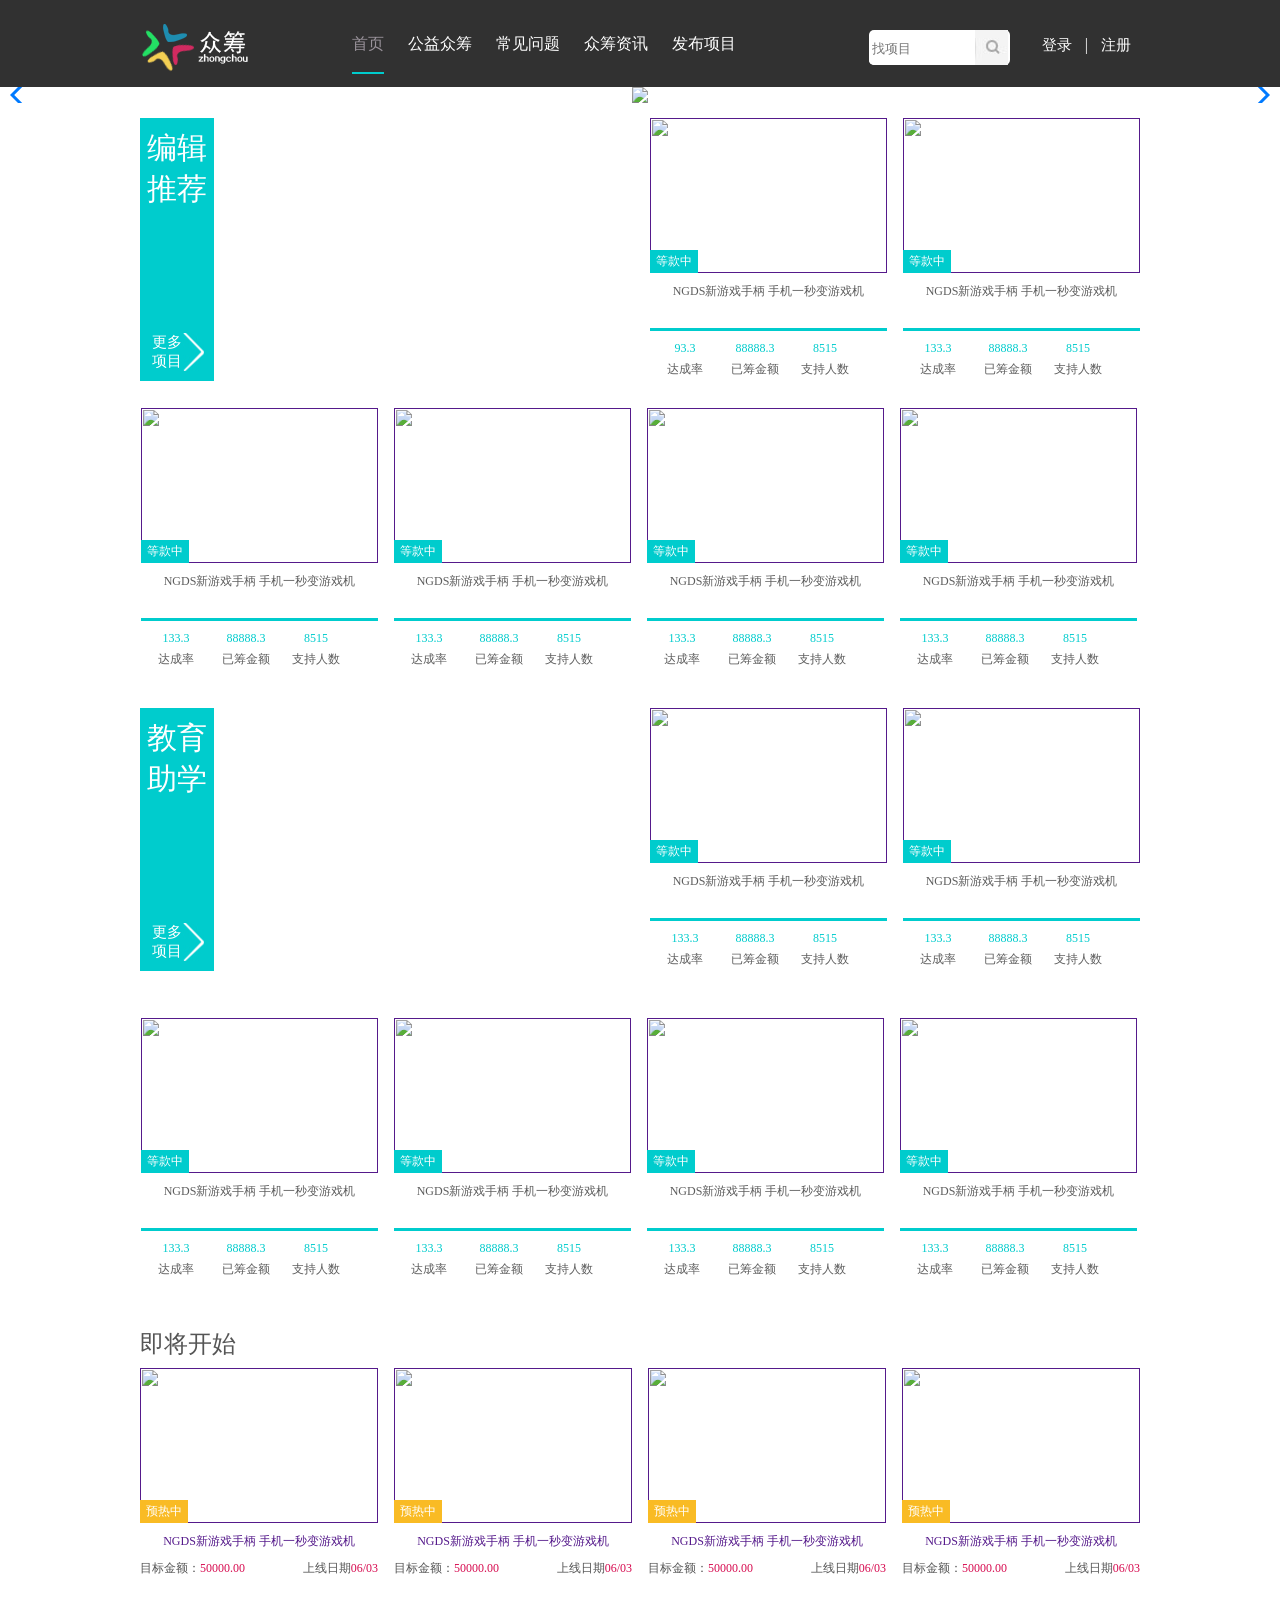
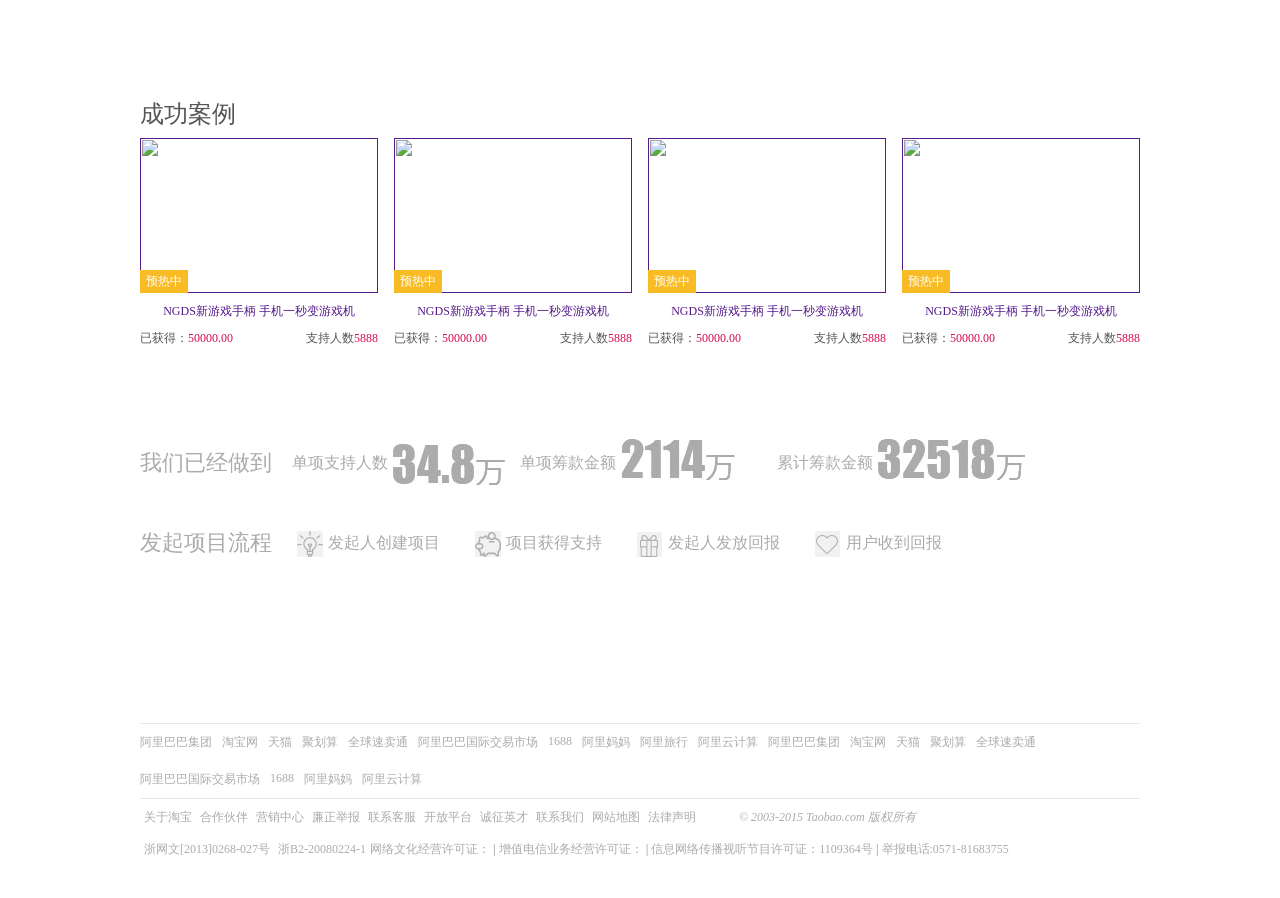
==== src/main/webapp/pages/index.html @ 77b579af "new crowd——funding" ====
<!DOCTYPE HTML PUBLIC "-//W3C//DTD HTML 4.01 Transitional//EN"
        "http://www.w3.org/TR/html4/loose.dtd">
<html>
<head>
    <meta charset="UTF-8">
    <meta name="Keywords" content="关键词,关键词">
    <meta name="description" content="">
    <title></title>

    <link rel="stylesheet" href="../css/base.css" type="text/css"/>
    <link rel="stylesheet" href="../css/headbott.css" type="text/css"/>
    <link rel="stylesheet" href="../css/index.css" type="text/css"/>
    <link rel="stylesheet" href="../css/swiper.min.css" />
</head>
<body>
<div id="header">
    <div class="heade-con">
    <div class="logo"><a href=""><img src="../images/LOGO.png"/></a></div>
        <div class="nav posa">
            <ul>
                <li><a class="vcolor" href="index.html">首页</a></li>
                <li><a href="gyzc-list.html">公益众筹</a></li>
                <li><a href="cop.html">常见问题</a></li>
                <li><a href="ly-list.html">众筹资讯</a></li>
                <li><a href="new_info.html" style="">发布项目</a></li>
            </ul>
        </div>
        <div class="search">
            <form action="">
                <input type="text" class="search-txt" value="" placeholder="找项目">
                <input type="submit" class="search-but" value="">
            </form>
        </div>
        <div class="index-login">
        	
            <a href="login.html">登录</a>
            <span style="color: white;">|</span>
            <a href="reg.html">注册</a>

        </div>
    </div>
</div>


<!--<div class="banner"></div>-->

<!-- Swiper -->
  <div class="swiper-container">
    <div class="swiper-wrapper">
      <div class="swiper-slide"><img src="images/1525661829.jpg"></div>
      <div class="swiper-slide"><img src="images/1525661991.png"> </div>
    </div>
    <!-- Add Pagination -->
    <div class="swiper-pagination"></div>
    <!-- Add Arrows -->
    <div class="swiper-button-next"></div>
    <div class="swiper-button-prev"></div>
  </div>



<div class="content">

    <!--<div class="index-mrjxtit">每日精选</div>-->
    <div class="index-mrjx">
        <div class="index-mrjx_left">
            编辑推荐
            <p><a href="">更多<br>
                项目</a></p>
        </div>
        <div class="index-mrjx_min"><a href=""><img src="images/pruduct1_32.jpg" alt=""/></a></div>
        <div class="index-mrjx_right">
            <div class="index-pruduct">
                <ul>
                    <li>
                        <div class="index-plidiv1"><a href=""><img src="images/pruduct2_34.jpg" width="237px" height="155px" alt=""/></a><div class="index-p_dkz">等款中</div>
                        </div>  <p>
                        <a href="">NGDS新游戏手柄 手机一秒变游戏机</a></p>
                        <div class="index-pli-bot">
                            <dl>
                                <dt>93.3</dt>
                                <dd>达成率</dd>
                            </dl><dl>
                            <dt>88888.3</dt>
                            <dd>已筹金额</dd>
                        </dl><dl>
                            <dt>8515</dt>
                            <dd>支持人数</dd>
                        </dl>
                        </div>
                    </li><li>
                        <div class="index-plidiv1"><a href=""><img src="images/pruduct2_34.jpg" width="237px" height="155px" alt=""/></a><div class="index-p_dkz">等款中</div>
                        </div>  <p>
                        <a href="">NGDS新游戏手柄 手机一秒变游戏机</a></p>
                        <div class="index-pli-bot">
                            <dl>
                                <dt>133.3</dt>
                                <dd>达成率</dd>
                            </dl><dl>
                            <dt>88888.3</dt>
                            <dd>已筹金额</dd>
                        </dl><dl>
                            <dt>8515</dt>
                            <dd>支持人数</dd>
                        </dl>
                        </div>
                    </li>
                </ul>
            </div>
        </div>

        <div class="index-mrjx_botto">
            <div class="index-pruduct">
                <ul>
                    <li>
                        <div class="index-plidiv1"><a href=""><img src="images/pruduct2_34.jpg" width="237px" height="155px" alt=""/></a><div class="index-p_dkz">等款中</div>
                        </div>  <p>
                        <a href="">NGDS新游戏手柄 手机一秒变游戏机</a></p>
                        <div class="index-pli-bot">
                            <dl>
                                <dt>133.3</dt>
                                <dd>达成率</dd>
                            </dl><dl>
                            <dt>88888.3</dt>
                            <dd>已筹金额</dd>
                        </dl><dl>
                            <dt>8515</dt>
                            <dd>支持人数</dd>
                        </dl>
                        </div>
                    </li>
                    <li>
                        <div class="index-plidiv1"><a href=""><img src="images/pruduct2_34.jpg" width="237px" height="155px" alt=""/></a><div class="index-p_dkz">等款中</div>
                        </div>  <p>
                        <a href="">NGDS新游戏手柄 手机一秒变游戏机</a></p>
                        <div class="index-pli-bot">
                            <dl>
                                <dt>133.3</dt>
                                <dd>达成率</dd>
                            </dl><dl>
                            <dt>88888.3</dt>
                            <dd>已筹金额</dd>
                        </dl><dl>
                            <dt>8515</dt>
                            <dd>支持人数</dd>
                        </dl>
                        </div>
                    </li><li>
                        <div class="index-plidiv1"><a href=""><img src="images/pruduct2_34.jpg" width="237px" height="155px" alt=""/></a><div class="index-p_dkz">等款中</div>
                        </div>  <p>
                        <a href="">NGDS新游戏手柄 手机一秒变游戏机</a></p>
                        <div class="index-pli-bot">
                            <dl>
                                <dt>133.3</dt>
                                <dd>达成率</dd>
                            </dl><dl>
                            <dt>88888.3</dt>
                            <dd>已筹金额</dd>
                        </dl><dl>
                            <dt>8515</dt>
                            <dd>支持人数</dd>
                        </dl>
                        </div>
                    </li><li>
                        <div class="index-plidiv1"><a href=""><img src="images/pruduct2_34.jpg" width="237px" height="155px" alt=""/></a><div class="index-p_dkz">等款中</div>
                        </div>  <p>
                        <a href="">NGDS新游戏手柄 手机一秒变游戏机</a></p>
                        <div class="index-pli-bot">
                            <dl>
                                <dt>133.3</dt>
                                <dd>达成率</dd>
                            </dl><dl>
                            <dt>88888.3</dt>
                            <dd>已筹金额</dd>
                        </dl><dl>
                            <dt>8515</dt>
                            <dd>支持人数</dd>
                        </dl>
                        </div>
                    </li>
                </ul>
            </div>
        </div>
    </div>
    <div class="ggt2"><a href=""><img src="images/ggt2_39.jpg" alt=""/></a></div>
<div class="index-mrjx index-mrjx2">
    <style type="text/css">
        .index-jjkstit{}
    </style>
    <div class="index-mrjx_left">
        教育助学
        <p><a href="">更多<br>
            项目</a></p>
    </div>
    <div class="index-mrjx_min"><a href=""><img src="images/pruduct1_32.jpg" alt=""/></a></div>
    <div class="index-mrjx_right">
        <div class="index-pruduct">
            <ul>
                <li>
                    <div class="index-plidiv1"><a href=""><img src="images/pruduct2_34.jpg" width="237px" height="155px" alt=""/></a><div class="index-p_dkz">等款中</div>
                    </div>  <p>
                    <a href="">NGDS新游戏手柄 手机一秒变游戏机</a></p>
                    <div class="index-pli-bot">
                        <dl>
                            <dt>133.3</dt>
                            <dd>达成率</dd>
                        </dl><dl>
                        <dt>88888.3</dt>
                        <dd>已筹金额</dd>
                    </dl><dl>
                        <dt>8515</dt>
                        <dd>支持人数</dd>
                    </dl>
                    </div>
                </li>
                <li>
                <div class="index-plidiv1"><a href=""><img src="images/pruduct2_34.jpg" width="237px" height="155px" alt=""/></a><div class="index-p_dkz">等款中</div>
                </div>  <p>
                <a href="">NGDS新游戏手柄 手机一秒变游戏机</a></p>
                <div class="index-pli-bot">
                    <dl>
                        <dt>133.3</dt>
                        <dd>达成率</dd>
                    </dl><dl>
                    <dt>88888.3</dt>
                    <dd>已筹金额</dd>
                </dl><dl>
                    <dt>8515</dt>
                    <dd>支持人数</dd>
                </dl>
                </div>
            </li>
            </ul>
        </div>
    </div>

    <div class="index-mrjx_botto">
        <div class="index-pruduct">
            <ul>
                <li>
                    <div class="index-plidiv1"><a href=""><img src="images/pruduct2_34.jpg" width="237px" height="155px" alt=""/></a><div class="index-p_dkz">等款中</div>
                    </div>  <p>
                    <a href="">NGDS新游戏手柄 手机一秒变游戏机</a></p>
                    <div class="index-pli-bot">
                        <dl>
                            <dt>133.3</dt>
                            <dd>达成率</dd>
                        </dl><dl>
                        <dt>88888.3</dt>
                        <dd>已筹金额</dd>
                    </dl><dl>
                        <dt>8515</dt>
                        <dd>支持人数</dd>
                    </dl>
                    </div>
                </li> <li>
                    <div class="index-plidiv1"><a href=""><img src="images/pruduct2_34.jpg" width="237px" height="155px" alt=""/></a><div class="index-p_dkz">等款中</div>
                    </div>  <p>
                    <a href="">NGDS新游戏手柄 手机一秒变游戏机</a></p>
                    <div class="index-pli-bot">
                        <dl>
                            <dt>133.3</dt>
                            <dd>达成率</dd>
                        </dl><dl>
                        <dt>88888.3</dt>
                        <dd>已筹金额</dd>
                    </dl><dl>
                        <dt>8515</dt>
                        <dd>支持人数</dd>
                    </dl>
                    </div>
                </li> <li>
                    <div class="index-plidiv1"><a href=""><img src="images/pruduct2_34.jpg" width="237px" height="155px" alt=""/></a><div class="index-p_dkz">等款中</div>
                    </div>  <p>
                    <a href="">NGDS新游戏手柄 手机一秒变游戏机</a></p>
                    <div class="index-pli-bot">
                        <dl>
                            <dt>133.3</dt>
                            <dd>达成率</dd>
                        </dl><dl>
                        <dt>88888.3</dt>
                        <dd>已筹金额</dd>
                    </dl><dl>
                        <dt>8515</dt>
                        <dd>支持人数</dd>
                    </dl>
                    </div>
                </li> <li>
                    <div class="index-plidiv1"><a href=""><img src="images/pruduct2_34.jpg" width="237px" height="155px" alt=""/></a><div class="index-p_dkz">等款中</div>
                    </div>  <p>
                    <a href="">NGDS新游戏手柄 手机一秒变游戏机</a></p>
                    <div class="index-pli-bot">
                        <dl>
                            <dt>133.3</dt>
                            <dd>达成率</dd>
                        </dl><dl>
                        <dt>88888.3</dt>
                        <dd>已筹金额</dd>
                    </dl><dl>
                        <dt>8515</dt>
                        <dd>支持人数</dd>
                    </dl>
                    </div>
                </li> 

            </ul>
        </div>
    </div>
</div>


<div class="index-jjks">

    <div class="index-jjkstit">即将开始</div>
    <div class="index-jjkscon">
        <ul>
            <li>
             <div class="index-jjkscon1"><a href=""><img src="images/producc_47.jpg" width="238" height="155" alt=""/></a><div class="index-j_dkz">预热中</div></div>
                <div><a href="">NGDS新游戏手柄 手机一秒变游戏机</a></div>
                <div><i>目标金额：<span>50000.00</span></i><b>上线日期<span>06/03</span></b></div>
            </li><li>
             <div class="index-jjkscon1"><a href=""><img src="images/producc_47.jpg" width="238" height="155" alt=""/></a><div class="index-j_dkz">预热中</div></div>
                <div><a href="">NGDS新游戏手柄 手机一秒变游戏机</a></div>
            <div><i>目标金额：<span>50000.00</span></i><b>上线日期<span>06/03</span></b></div>
            </li><li>
             <div class="index-jjkscon1"><a href=""><img src="images/producc_47.jpg" width="238" height="155" alt=""/></a><div class="index-j_dkz">预热中</div></div>
                <div><a href="">NGDS新游戏手柄 手机一秒变游戏机</a></div>
            <div><i>目标金额：<span>50000.00</span></i><b>上线日期<span>06/03</span></b></div>
            </li><li>
             <div class="index-jjkscon1"><a href=""><img src="images/producc_47.jpg" width="238" height="155" alt=""/></a><div class="index-j_dkz">预热中</div></div>
                <div><a href="">NGDS新游戏手柄 手机一秒变游戏机</a></div>
            <div><i>目标金额：<span>50000.00</span></i><b>上线日期<span>06/03</span></b></div>
            </li>
        </ul>
    </div>
</div>
<div class="ggt2 ggt3"><a href=""><img src="images/ggt2_39.jpg" alt=""/></a></div>
<div class="index-jjks">

    <div class="index-jjkstit">成功案例</div>
    <div class="index-jjkscon">
        <ul>
            <li>
             <div class="index-jjkscon1"><a href=""><img src="images/producc_47.jpg" width="238" height="155" alt=""/></a><div class="index-j_dkz">预热中</div></div>
                <div><a href="">NGDS新游戏手柄 手机一秒变游戏机</a></div>
                <div><i>已获得：<span>50000.00</span></i><b>支持人数<span>5888</span></b></div>
            </li><li>
             <div class="index-jjkscon1"><a href=""><img src="images/producc_47.jpg" width="238" height="155" alt=""/></a><div class="index-j_dkz">预热中</div></div>
                <div><a href="">NGDS新游戏手柄 手机一秒变游戏机</a></div>
            <div><i>已获得：<span>50000.00</span></i><b>支持人数<span>5888</span></b></div>
            </li><li>
             <div class="index-jjkscon1"><a href=""><img src="images/producc_47.jpg" width="238" height="155" alt=""/></a><div class="index-j_dkz">预热中</div></div>
                <div><a href="">NGDS新游戏手柄 手机一秒变游戏机</a></div>
            <div><i>已获得：<span>50000.00</span></i><b>支持人数<span>5888</span></b></div>
            </li><li>
             <div class="index-jjkscon1"><a href=""><img src="images/producc_47.jpg" width="238" height="155" alt=""/></a><div class="index-j_dkz">预热中</div></div>
                <div><a href="">NGDS新游戏手柄 手机一秒变游戏机</a></div>
            <div><i>已获得：<span>50000.00</span></i><b>支持人数<span>5888</span></b></div>
            </li>
        </ul>
    </div>
</div>
<div class="ggt2 ggt3"><a href=""><img src="images/ggt2_39.jpg" alt=""/></a></div>
<!--
<div class="index-dxmgg">
    <div class="index-jjkstit index-jjkstit2">大项目公布区<span>新闻资讯</span></span></div>
    <div class="index-dxmggcon">

        <div class="index-dxmggcon1">
<ul>
    <li class="cur"><b>1</b> <span>六小子馆<i>289</i>人支持</span><a></a></li>
    <li><b>2</b> <span>六小子馆<i>289</i>人支持</span><a></a></li>
    <li><b>3</b> <span>六小子馆<i>289</i>人支持</span><a></a></li>
    <li><b>4</b> <span>六小子馆<i>289</i>人支持</span><s></s></li>
    <li><b>5</b> <span>六小子馆<i>289</i>人支持</span><s></s></li>
</ul>
            <div class="index_tab">
                <dl class="index_tab1">
                    <div class="index_tab1_1">宝贝王YOYO乐园</div>
                    <div class="index_tab1_2">目前众筹累计资金</div>
                    <div class="index_tab1_3">￥3011200.00</div>
                    <div class="index_tab1_4">
                        <div class="loading-bar">
                            <div class="amount blue" style="width:49%">
                                <div class="loaded">
                                    49%

                                </div>
                                <span>49%</span>
                                <div class="lines"></div>
                            </div>
                        </div>
                    </div>
                    <div class="index_tab1_5">
                        <a><i><img src="images/index-tbpu_07.jpg"></i>支持人数<span>63</span></a>
                        <a><i><img src="images/index-tbpu_10.jpg"></i>剩余时间<span>28天</span></a>
                    </div>
                    <div class="index_tab1_6">第三代游乐综合体，让孩子从此不凡</div>
                </dl>
                <dl><div class="index_tab1_1">宝贝王YOYO乐园2</div>
                    <div class="index_tab1_2">目前众筹累计资金</div>
                    <div class="index_tab1_3">￥30112000</div>
                    <div class="index_tab1_4">
                        <div class="loading-bar">
                            <div class="amount blue" style="width:49%">
                                <div class="loaded">
                                    49%

                                </div>
                                <span>49%</span>
                                <div class="lines"></div>
                            </div>
                        </div>
                    </div>
                    <div class="index_tab1_5">
                        <a><i><img src="images/index-tbpu_07.jpg"></i>支持人数<span>63</span></a>
                        <a><i><img src="images/index-tbpu_10.jpg"></i>剩余时间<span>28天</span></a>
                    </div>
                    <div class="index_tab1_6">第三代游乐综合体，让孩子从此不凡</div></dl>
                <dl><div class="index_tab1_1">宝贝王YOYO乐园3</div>
                    <div class="index_tab1_2">目前众筹累计资金</div>
                    <div class="index_tab1_3">￥30112000</div>
                    <div class="index_tab1_4">
                        <div class="loading-bar">
                            <div class="amount blue" style="width:49%">
                                <div class="loaded">
                                    49%

                                </div>
                                <span>49%</span>
                                <div class="lines"></div>
                            </div>
                        </div>
                    </div>
                    <div class="index_tab1_5">
                        <a><i><img src="images/index-tbpu_07.jpg"></i>支持人数<span>63</span></a>
                        <a><i><img src="images/index-tbpu_10.jpg"></i>剩余时间<span>28天</span></a>
                    </div>
                    <div class="index_tab1_6">第三代游乐综合体，让孩子从此不凡</div></dl>
                <dl><div class="index_tab1_1">宝贝王YOYO乐园5</div>
                    <div class="index_tab1_2">目前众筹累计资金</div>
                    <div class="index_tab1_3">￥3200.00</div>
                <div class="index_tab1_4">
                    <div class="loading-bar">
                        <div class="amount blue" style="width:49%">
                            <div class="loaded">
                                49%

                            </div>
                            <span>49%</span>
                            <div class="lines"></div>
                        </div>
                    </div>
                </div>
                    <div class="index_tab1_5">
                        <a><i><img src="images/index-tbpu_07.jpg"></i>支持人数<span>63</span></a>
                        <a><i><img src="images/index-tbpu_10.jpg"></i>剩余时间<span>28天</span></a>
                    </div>
                    <div class="index_tab1_6">第三代游乐综合体，让孩子从此不凡</div></dl>
                <dl><div class="index_tab1_1">宝贝王YOYO乐园5</div>
                    <div class="index_tab1_2">目前众筹累计资金</div>
                    <div class="index_tab1_3">￥3200.00</div>
                <div class="index_tab1_4">
                    <div class="loading-bar">
                        <div class="amount blue" style="width:49%">
                            <div class="loaded">
                                49%

                            </div>
                            <span>49%</span>
                            <div class="lines"></div>
                        </div>
                    </div>
                </div>
                    <div class="index_tab1_5">
                        <a><i><img src="images/index-tbpu_07.jpg"></i>支持人数<span>63</span></a>
                        <a><i><img src="images/index-tbpu_10.jpg"></i>剩余时间<span>28天</span></a>
                    </div>
                    <div class="index_tab1_6">第三代游乐综合体，让孩子从此不凡</div></dl>
            </div>
        </div>

        <div class="index-xxzx">
                <ul>
                    <li><span></span> <a href="">产业发展优势</a></li>
                    <li><span></span> <a href="">直接融资和间接融资</a></li>
                    <li><span></span> <a href="">产业发展优直接融资和势</a></li>
                    <li><span></span> <a href="">产业发展优直接融资和势</a></li>
                    <li><span></span> <a href="">产业发展优势</a></li>
                    <li><span></span> <a href="">产业发展优直接融资和势</a></li>
                    <li><span></span> <a href="">产业发展优势</a></li>
                    <li><span></span> <a href="">产业发展优直接融资和势</a></li>
                </ul>
        </div>
    </div>
    

</div>
<div class="ggt2 ggt4"><a href=""><img src="images/ggt2_39.jpg" alt=""/></a></div>-->
</div>
<div id="bottom">
    <div class="bot-con1">
        <ul>
            <li class="bot-con1-li1">我们已经做到 </li>
            <li>单项支持人数<span class="inde-span1"></span></li>
            <li>单项筹款金额<span class="inde-span2"></span></li>
            <li>累计筹款金额<span class="inde-span3"></span></li>
        </ul>
    </div>
    <div class="bot-con1 bot-con2">
        <ul>
            <li class="bot-con1-li1">发起项目流程 </li>
            <li><span class="inde-span4"></span>发起人创建项目</li>
            <li><span class="inde-span5"></span>项目获得支持</li>
            <li><span class="inde-span6"></span>发起人发放回报</li>
            <li><span class="inde-span7"></span>用户收到回报</li>
        </ul>
    </div>
    <div class="bottom-ggt"><a href=""><img src="images/bottbom_68.jpg" alt=""/></a></div>
    <div class="zc-yqlink">
        <ul>
            <li><a href="">阿里巴巴集团</a></li>
            <li><a href="">淘宝网</a></li>
            <li><a href="">天猫</a></li>
            <li><a href="">聚划算</a></li>
            <li><a href="">全球速卖通</a></li>
            <li><a href="">阿里巴巴国际交易市场</a></li>
            <li><a href="">1688</a></li>
            <li><a href="">阿里妈妈</a></li>
            <li><a href="">阿里旅行</a></li>
            <li><a href="">阿里云计算</a></li>
            <li><a href="">阿里巴巴集团</a></li>
            <li><a href="">淘宝网</a></li>
            <li><a href="">天猫</a></li>
            <li><a href="">聚划算</a></li>
            <li><a href="">全球速卖通</a></li>
            <li><a href="">阿里巴巴国际交易市场</a></li>
            <li><a href="">1688</a></li>
            <li><a href="">阿里妈妈</a></li>
            <li><a href="">阿里云计算</a></li>
        </ul>
    </div>
    <div class="footer-bd">

            <a href=" ">关于淘宝</a>
            <a href=" ">合作伙伴</a>
            <a href=" ">营销中心</a>
            <a href=" ">廉正举报</a>
            <a href=" ">联系客服</a>
            <a href=" ">开放平台</a>
            <a href=" ">诚征英才</a>
            <a href=" ">联系我们</a>
            <a href=" ">网站地图</a>
            <a href=" ">法律声明</a>　　　
            <em>© 2003-2015 Taobao.com 版权所有</em><br>

       <br>
            <span>网络文化经营许可证：<a href=" ">浙网文[2013]0268-027号</a></span>
            <b>|</b>
            <span data-spm-protocol="i">增值电信业务经营许可证：<a href="">浙B2-20080224-1</a></span>
            <b>|</b>
            <span>信息网络传播视听节目许可证：1109364号</span>
            <b>|</b>
            <span>举报电话:0571-81683755</span>
    </div>
</div>


    <script type="text/javascript" src="js/jquery.js"></script>
    <script type="text/javascript" src="js/swiper.min.js" ></script>
     <script>
	    var swiper = new Swiper('.swiper-container', {
	      slidesPerView: 1,
	      spaceBetween: 30,
	      centeredSlides: true,
	      loop: true,
	      autoplay: {
	        delay: 2500,
	        disableOnInteraction: false,
	      },
	      pagination: {
	        el: '.swiper-pagination',
	        clickable: true,
	      },
	      navigation: {
	        nextEl: '.swiper-button-next',
	        prevEl: '.swiper-button-prev',
	      },
	    });
  </script>

</body>
</html>
---- src/main/webapp/css/base.css ----
@charset "utf-8";
/* CSS Document */

/* base */
*{margin:0;padding:0}
div,p,h1,h2,h3,h4,h5,h6,ul,li,ol,dl,dt,dd,img,form{margin:0;padding:0;border:0;}
body{font-family: "微软雅黑";}
ul,ol,li{list-style:none;}
table,td,tr,th,input,select{font-size:13px;}
input{font-family:Arial;} /*text and password width*/
table,td{ border-collapse:collapse;}
.clear{ zoom:1;}
.clear:after{ display:block;clear:both;height:0;content:''}
a{text-decoration:none;font-family: "微软雅黑"; border:none;}
a:link{text-decoration:none;border:none;}
a:hover{ text-decoration:none;border:none;}
a:active{}
a{}
a:hover, a:visited{}
.fll{float:left}
.flr{float:right}
.posa{position: absolute}
---- src/main/webapp/css/headbott.css ----
/*头部样式开始*/
#header{height: 87px;width: 100%;background:#313131;}
.heade-con{width:1000px;margin: 0 auto;height:100%;position:relative;}
.logo{position: absolute;left: 2px;top:24px;}
.nav{position: absolute;left:200px;}
.nav li{float:left;line-height:87px}
.nav li a{font-size: 16px;color:#fff;padding:20px 0; margin:0 12px; }
.nav li a:hover{color:#9a939b;border-bottom:2px #00cccd solid}
.nav li .vcolor{color:#9a939b;border-bottom:2px #00cccd solid }
.search{position: absolute;right:130px; height:35px;background:#ffffff; width: 141px;border-radius:5px;top:30px;}

.search .search-txt{
    width: 105px;border-radius:5px;
    height:33px;
    border:none;outline:none;
    color: #a9a9a9;vertical-align: middle;
text-indent: 3px;line-height: 33px;
    position: absolute;
    left: 0px;
    bottom: 0px;}
.search .search-but{ position: absolute;
    right: 2px;border:none;outline:none;
    bottom: 0px;
    width: 33px; cursor: pointer;
    height:35px;
    background:url("../images/search_06.jpg") no-repeat;
}
.index-login{position: absolute;right:0px;top:36px;}
.index-login a{font-size:15px; color:#ffffff;padding:3px 9px;border-radius: 5px;}
.index-login a:hover{background:#55ACEF}
.index-login .index-login1{background:#55ACEF}
/*头部样式结束*/
/*底部样式开始*/
#bottom{width:1000px;margin:0 auto;position:relative;height:460px;font-size:12px;}
.bot-con1{color:#ABABAB;margin-top:20px;height:50px;}
.bot-con1 li{float:left;margin-right:10px;vertical-align:middle;height:50px;line-height:50px;font-size:16px;}
.bot-con1 li span{margin:0 5px;height:50px;display: inline-block;vertical-align:middle;}
.bot-con1 li .inde-span1{background:url("../images/bottbom_33.jpg") no-repeat;width:112px;}

.bot-con1 li .inde-span2{background:url("../images/bottbom_36.jpg") no-repeat;width:141px;}
.bot-con1 .bot-con1-li1{font-size:22px;margin-right:20px;}

.bot-con1 li .inde-span3{background:url("../images/bottbom_38.jpg") no-repeat;width:147px;}

.bot-con1 li .inde-span4{background:url("../images/bottbom_49.jpg") no-repeat 0px;width:26px;}
.bot-con1 li .inde-span5{background:url("../images/bottbom_52.jpg") no-repeat 0px;width:26px;}
.bot-con1 li .inde-span6{background:url("../images/bottbom_54.jpg") no-repeat 0px;width:26px;}
.bot-con1 li .inde-span7{background:url("../images/bottomm1_56.jpg") no-repeat 0px;width:26px;}
.bot-con2{margin-top:30px;}
.bot-con2 li{float:left;margin-right:30px;}
.bottom-ggt{height:135px;}
.zc-yqlink{margin-top:20px;}
.zc-yqlink li{float:left}
.zc-yqlink ul{border-bottom:1px solid #E8E8E8;border-top:1px solid #E8E8E8;overflow:auto;
    zoom: 1;}
.zc-yqlink li a{color:#ABABAB;padding:10px 10px 10px 0px;display: block}
.footer-bd a {font-size:12px;
    float: left;
    margin: 0 4px;
    white-space: nowrap;
    color:#ABABAB;;
}
.footer-bd{margin-top:10px;color:#ABABAB;}
/*底部样式结束*/
---- src/main/webapp/css/index.css ----
/*banner开始*/
.banner{background:url("../images/1525661991.png") no-repeat center;width:100%;height:360px;}

 .swiper-container {
      width: 100%;
      height: 100%;
    }
.swiper-slide {
  text-align: center;
  font-size: 18px;
  background: #fff;

  /* Center slide text vertically */
  display: -webkit-box;
  display: -ms-flexbox;
  display: -webkit-flex;
  display: flex;
  -webkit-box-pack: center;
  -ms-flex-pack: center;
  -webkit-justify-content: center;
  justify-content: center;
  -webkit-box-align: center;
  -ms-flex-align: center;
  -webkit-align-items: center;
  align-items: center;
}


/*banner结束*/
/*内容开始*/
.content{width:1000px;margin:0 auto;color:#555555;height:100%;}
/*图标开始*/
.index-tbb{font-size:18px;margin-top:20px;overflow:auto;zoom:1;}
.index-tbb a{color:#555555;width:111px;display:block;float:left;margin-right:18%}
.index-tbb .index-tbbclear{margin-right:0}
.index-tbb .index-tbbtxt{text-align:center}
/*图标结束*/
/*每日精选开始*/
.index-mrjxtit{font-size:24px;font-family:"宋体";margin-top: 50px;height:20px;}
.index-mrjx{overflow: hidden;height:550px;width:100%;margin-top:15px;position: relative}
.index-mrjx_left{width:74px;height:243px;background:#00CCCD;font-size:30px;font-family:"宋体";color:#ffffff;text-align: center;padding:10px 0;position:absolute;}
.index-mrjx_left p{position: absolute;width:74px;height:38px;bottom:10px;right:10px;background:url("../images/index、_38.jpg") no-repeat right;}
.index-mrjx_left p a{width:50px;font-size:15px;font-family:"宋体";color:#fff;}

.index-mrjx_min{position: absolute;left:90px;top: 0;}
.index-mrjx_right{position: absolute;right:0;}
.index-pruduct{}
.index-pruduct li{float:left;margin-left:16px;}
.index-pruduct li .index-plidiv1{position:relative}
.index-pruduct li .index-plidiv1 .index-p_dkz{position:absolute;z-index:5;bottom:0;left: 0;font-size:12px;padding:3px 6px;background:#00CCCD; color:#fff}
.index-pruduct li p{font-size:12px;text-align:center;margin: 10px;}
.index-pruduct li p a{color:#5D5D5D}
.index-pruduct li .index-pli-bot{border-top:3px solid #00CCCD;margin-top: 28px;}
.index-pruduct .index-pli-bot dl{font-size:12px;width:70px;float:left;text-align: center;margin-top:10px;}
.index-pruduct .index-pli-bot dl dt{color:#00CCCD }
.index-pruduct .index-pli-bot dl dd{color:#5D5D5D;margin-top:5px; }
.index-mrjx_botto{position: absolute;bottom: 0;width: 1050px;right:-35px;}
/*每日精选结束*/
.ggt2{margin:20px 0}

/*每日精选2开始*/
.index-mrjx2{height:570px;}
/*每日精选2结束*/
/*内容结束*/

.index-jjks{height:300px;}
.index-jjkstit{font-size:24px;font-family:"宋体";margin-top: 50px;height:30px;}
.index-jjkscon{font-size:12px;width:1000px}
.index-jjkscon ul{width:1050px;}
.index-jjkscon li{width:238px;text-align:center;float:left;margin-right:16px;}
.index-jjkscon li span{color: #d70d51;}
.index-jjkscon li div{margin-top:10px;}
.index-jjkscon1{position: relative}
.index-jjkscon1 .index-j_dkz{position: absolute;z-index:5;bottom:0;left: 0;font-size:12px;padding:3px 6px;background:#F9BB24; color:#fff}
.index-jjkscon li i{font-style: normal;float:left;}
.index-jjkscon li b{font-style: normal;float:right;font-weight:100}

  .index-jjkstit2{position: relative;}
.index-jjkstit2 span{position: absolute;right:100px;}
.index-dxmggcon{position: relative;height: 260px;}
.index-dxmggcon1{position:absolute;font-family: "微软雅黑";margin-top:10px}
.index-dxmggcon1 li{height:50px;width: 348px;background:#CCCCCC;margin-top:1px;vertical-align:middle;position: relative;line-height:50px;cursor: pointer}
.index-dxmggcon1 li b{font-size:40px;position: absolute;left:10px; top:0px;font-weight:100;color: #A0A0A0}
.index-dxmggcon1 li span{position: absolute;left:50px;color:#000}
.index-dxmggcon1 li i{font-style: normal}
.index-dxmggcon1 .index_tab{position:absolute;right:-360px;top:1px;width:360px;height:253px;border:1px solid #DDDDDD;border-left:none}

 .index-dxmggcon1 li s{position: absolute;right:0;top:0;background:url("../images/index-yfh_17.png") no-repeat;width:53px;height: 50px;}

.index-dxmggcon1 ul .cur{background:#FE890D;color:#fff;}
.index-dxmggcon1 ul .cur a{ position: absolute;right:-6px;top:20px;
    width: 0;
    height: 0;
    border-top:6px solid transparent;
    border-left: 6px solid #FE890D;
    border-bottom:6px solid transparent;}

.index-dxmggcon1 .cur b{color:#fff}
.index-dxmggcon1 .cur span{color:#fff}

.index-dxmggcon1 .index_tab dl{display:none;padding:20px 30px;}
.index-dxmggcon1  .index_tab .index_tab1 {display:block}
.index-dxmggcon1 .index_tab .index_tab1_1{font-weight:800}
.index-dxmggcon1 .index_tab .index_tab1_2{font-size:12px;margin:10px 0;}
.index-dxmggcon1 .index_tab .index_tab1_3{font-size:30px;font-family:"微软雅黑";color: #FF7534;}
.index-dxmggcon1 .index_tab .index_tab1_4{margin:10px 0;}
.index-dxmggcon1 .index_tab .index_tab1_5{font-size:12px;color:#666}
.index-dxmggcon1 .index_tab .index_tab1_5 a{font-size:12px;color:#666;vertical-align: middle}
.index-dxmggcon1 .index_tab .index_tab1_5 i{margin:0 5px}
.index-dxmggcon1 .index_tab .index_tab1_5 span{color: #00CCCE;margin:0 5px;}
.index-dxmggcon1 .index_tab .index_tab1_6{margin:10px;}

.loading-container {
    width:250px;
    height:15px;
    padding:50px;

}

.loading-container .loading-bar {
    margin-bottom:40px;
}
.loading-bar {
    background:#E5E5E5;
    width:250px;
    height:15px;

}

.amount {
    /* we haven't included the colour yet, we'll get to that later. */
    height:15px;
    white-space:nowrap;
    overflow:hidden;
}

.lines {
    /* the lines overflow the container. This creates a continuous flow of the background */
    width:400px;
    /* We use a SVG file as the background */
    background:url('../images/lines.svg') repeat-x;
    background-size:10%;
    height:120%;
    text-align:center;
    margin-top:-17px;
    /* Any overflow is hidden */
    overflow:hidden;
    /* Implement the animations, we'll get to that later */
    -webkit-animation:moveBars 3s linear infinite;
    -moz-animation:moveBars 3s linear infinite;
    -ms-animation:moveBars 3s linear infinite;
    -o-animation:moveBars 3s linear infinite;
    animation:moveBars 3s linear infinite;
    font-weight:bold;
    color:#fff;
    font-size:18px;
}

.loaded {
    text-align:center;
    font-family:Helvetica, sans-serif;
    font-weight:bold;
    position:relative;
    top:0px;
    font-size:15px;
    text-shadow:0px 0px 10px rgba(0,0,0,0.2);
    color:#fff;
    z-index:9999;
}

.loading-bar span{position: absolute;font-weight:100;color:#000;right:40px;top:125px;}

.blue {
    background-color:#20b9c3;

}
/* ANIMATIONS */
@keyframes moveBars { 100% { margin-left:-180px;} }
@-webkit-keyframes moveBars { 100% { margin-left:-180px;} }
@-moz-keyframes moveBars { 100% { margin-left:-180px;} }
@-ms-keyframes moveBars { 100% { margin-left:-180px;} }
@-o-keyframes moveBars { 100% { margin-left:-180px;} }

.index-xxzx{position:absolute;right:0px; top:0px;width:280px;height:253px;border:1px solid #DDDDDD;margin-top:10px;}
.index-xxzx ul{margin-top:10px;}
.index-xxzx li{height:30px;}
.index-xxzx li span{background: url("../images/index-tbpu_03.jpg") no-repeat;display:inline-block;width: 12px;height: 12px;margin: 0 10px;}
.index-xxzx li a{font-size:14px;color:#3C3C48;padding:10px 0}
.index-xxzx li a:hover{color:#0697DA}
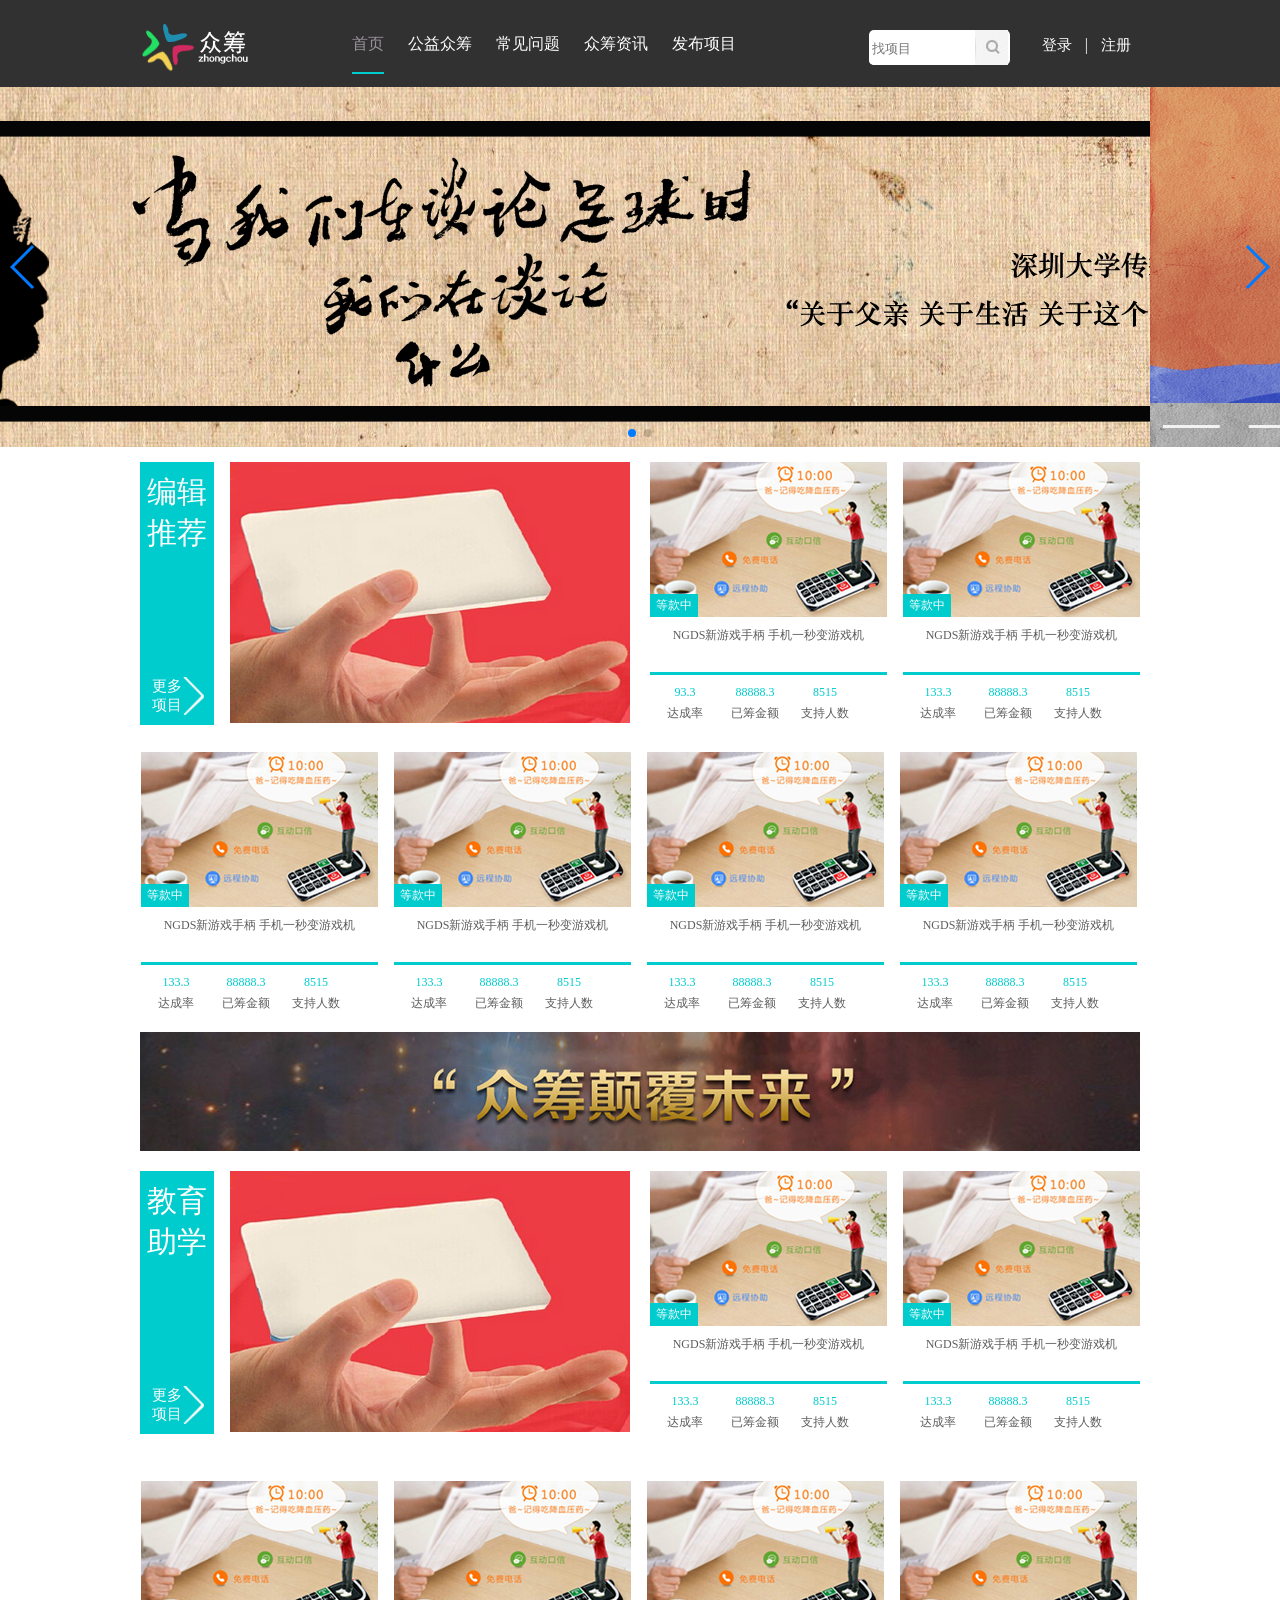
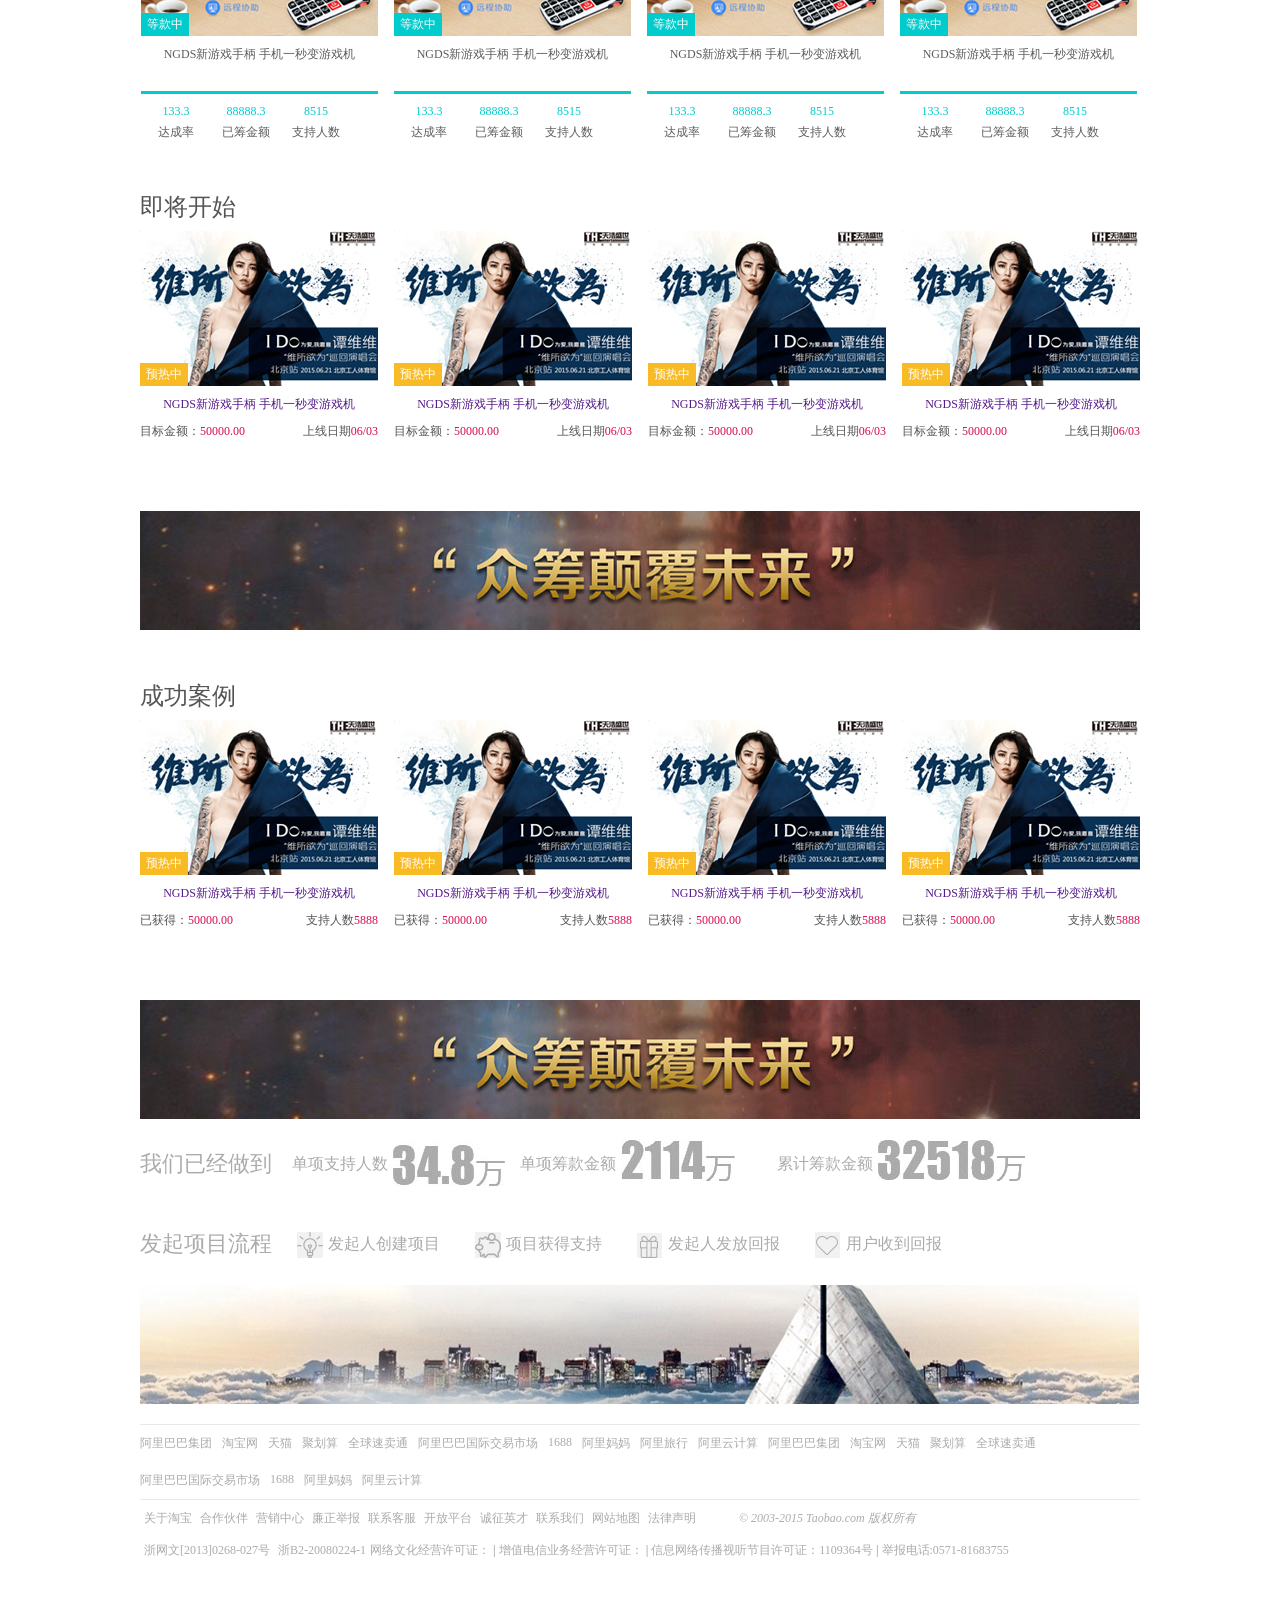
==== commit dbc6aeb4: "aaa" ====
--- a/src/main/webapp/pages/index.html
+++ b/src/main/webapp/pages/index.html
@@ -47,8 +47,8 @@
 <!-- Swiper -->
   <div class="swiper-container">
     <div class="swiper-wrapper">
-      <div class="swiper-slide"><img src="images/1525661829.jpg"></div>
-      <div class="swiper-slide"><img src="images/1525661991.png"> </div>
+      <div class="swiper-slide"><img src="../images/1525661829.jpg"></div>
+      <div class="swiper-slide"><img src="../images/1525661991.png"> </div>
     </div>
     <!-- Add Pagination -->
     <div class="swiper-pagination"></div>
@@ -68,12 +68,12 @@
             <p><a href="">更多<br>
                 项目</a></p>
         </div>
-        <div class="index-mrjx_min"><a href=""><img src="images/pruduct1_32.jpg" alt=""/></a></div>
+        <div class="index-mrjx_min"><a href=""><img src="../images/pruduct1_32.jpg" alt=""/></a></div>
         <div class="index-mrjx_right">
             <div class="index-pruduct">
                 <ul>
                     <li>
-                        <div class="index-plidiv1"><a href=""><img src="images/pruduct2_34.jpg" width="237px" height="155px" alt=""/></a><div class="index-p_dkz">等款中</div>
+                        <div class="index-plidiv1"><a href=""><img src="../images/pruduct2_34.jpg" width="237px" height="155px" alt=""/></a><div class="index-p_dkz">等款中</div>
                         </div>  <p>
                         <a href="">NGDS新游戏手柄 手机一秒变游戏机</a></p>
                         <div class="index-pli-bot">
@@ -89,7 +89,7 @@
                         </dl>
                         </div>
                     </li><li>
-                        <div class="index-plidiv1"><a href=""><img src="images/pruduct2_34.jpg" width="237px" height="155px" alt=""/></a><div class="index-p_dkz">等款中</div>
+                        <div class="index-plidiv1"><a href=""><img src="../images/pruduct2_34.jpg" width="237px" height="155px" alt=""/></a><div class="index-p_dkz">等款中</div>
                         </div>  <p>
                         <a href="">NGDS新游戏手柄 手机一秒变游戏机</a></p>
                         <div class="index-pli-bot">
@@ -113,7 +113,7 @@
             <div class="index-pruduct">
                 <ul>
                     <li>
-                        <div class="index-plidiv1"><a href=""><img src="images/pruduct2_34.jpg" width="237px" height="155px" alt=""/></a><div class="index-p_dkz">等款中</div>
+                        <div class="index-plidiv1"><a href=""><img src="../images/pruduct2_34.jpg" width="237px" height="155px" alt=""/></a><div class="index-p_dkz">等款中</div>
                         </div>  <p>
                         <a href="">NGDS新游戏手柄 手机一秒变游戏机</a></p>
                         <div class="index-pli-bot">
@@ -130,7 +130,7 @@
                         </div>
                     </li>
                     <li>
-                        <div class="index-plidiv1"><a href=""><img src="images/pruduct2_34.jpg" width="237px" height="155px" alt=""/></a><div class="index-p_dkz">等款中</div>
+                        <div class="index-plidiv1"><a href=""><img src="../images/pruduct2_34.jpg" width="237px" height="155px" alt=""/></a><div class="index-p_dkz">等款中</div>
                         </div>  <p>
                         <a href="">NGDS新游戏手柄 手机一秒变游戏机</a></p>
                         <div class="index-pli-bot">
@@ -146,7 +146,7 @@
                         </dl>
                         </div>
                     </li><li>
-                        <div class="index-plidiv1"><a href=""><img src="images/pruduct2_34.jpg" width="237px" height="155px" alt=""/></a><div class="index-p_dkz">等款中</div>
+                        <div class="index-plidiv1"><a href=""><img src="../images/pruduct2_34.jpg" width="237px" height="155px" alt=""/></a><div class="index-p_dkz">等款中</div>
                         </div>  <p>
                         <a href="">NGDS新游戏手柄 手机一秒变游戏机</a></p>
                         <div class="index-pli-bot">
@@ -162,7 +162,7 @@
                         </dl>
                         </div>
                     </li><li>
-                        <div class="index-plidiv1"><a href=""><img src="images/pruduct2_34.jpg" width="237px" height="155px" alt=""/></a><div class="index-p_dkz">等款中</div>
+                        <div class="index-plidiv1"><a href=""><img src="../images/pruduct2_34.jpg" width="237px" height="155px" alt=""/></a><div class="index-p_dkz">等款中</div>
                         </div>  <p>
                         <a href="">NGDS新游戏手柄 手机一秒变游戏机</a></p>
                         <div class="index-pli-bot">
@@ -182,7 +182,7 @@
             </div>
         </div>
     </div>
-    <div class="ggt2"><a href=""><img src="images/ggt2_39.jpg" alt=""/></a></div>
+    <div class="ggt2"><a href=""><img src="../images/ggt2_39.jpg" alt=""/></a></div>
 <div class="index-mrjx index-mrjx2">
     <style type="text/css">
         .index-jjkstit{}
@@ -192,12 +192,12 @@
         <p><a href="">更多<br>
             项目</a></p>
     </div>
-    <div class="index-mrjx_min"><a href=""><img src="images/pruduct1_32.jpg" alt=""/></a></div>
+    <div class="index-mrjx_min"><a href=""><img src="../images/pruduct1_32.jpg" alt=""/></a></div>
     <div class="index-mrjx_right">
         <div class="index-pruduct">
             <ul>
                 <li>
-                    <div class="index-plidiv1"><a href=""><img src="images/pruduct2_34.jpg" width="237px" height="155px" alt=""/></a><div class="index-p_dkz">等款中</div>
+                    <div class="index-plidiv1"><a href=""><img src="../images/pruduct2_34.jpg" width="237px" height="155px" alt=""/></a><div class="index-p_dkz">等款中</div>
                     </div>  <p>
                     <a href="">NGDS新游戏手柄 手机一秒变游戏机</a></p>
                     <div class="index-pli-bot">
@@ -214,7 +214,7 @@
                     </div>
                 </li>
                 <li>
-                <div class="index-plidiv1"><a href=""><img src="images/pruduct2_34.jpg" width="237px" height="155px" alt=""/></a><div class="index-p_dkz">等款中</div>
+                <div class="index-plidiv1"><a href=""><img src="../images/pruduct2_34.jpg" width="237px" height="155px" alt=""/></a><div class="index-p_dkz">等款中</div>
                 </div>  <p>
                 <a href="">NGDS新游戏手柄 手机一秒变游戏机</a></p>
                 <div class="index-pli-bot">
@@ -238,7 +238,7 @@
         <div class="index-pruduct">
             <ul>
                 <li>
-                    <div class="index-plidiv1"><a href=""><img src="images/pruduct2_34.jpg" width="237px" height="155px" alt=""/></a><div class="index-p_dkz">等款中</div>
+                    <div class="index-plidiv1"><a href=""><img src="../images/pruduct2_34.jpg" width="237px" height="155px" alt=""/></a><div class="index-p_dkz">等款中</div>
                     </div>  <p>
                     <a href="">NGDS新游戏手柄 手机一秒变游戏机</a></p>
                     <div class="index-pli-bot">
@@ -254,7 +254,7 @@
                     </dl>
                     </div>
                 </li> <li>
-                    <div class="index-plidiv1"><a href=""><img src="images/pruduct2_34.jpg" width="237px" height="155px" alt=""/></a><div class="index-p_dkz">等款中</div>
+                    <div class="index-plidiv1"><a href=""><img src="../images/pruduct2_34.jpg" width="237px" height="155px" alt=""/></a><div class="index-p_dkz">等款中</div>
                     </div>  <p>
                     <a href="">NGDS新游戏手柄 手机一秒变游戏机</a></p>
                     <div class="index-pli-bot">
@@ -270,7 +270,7 @@
                     </dl>
                     </div>
                 </li> <li>
-                    <div class="index-plidiv1"><a href=""><img src="images/pruduct2_34.jpg" width="237px" height="155px" alt=""/></a><div class="index-p_dkz">等款中</div>
+                    <div class="index-plidiv1"><a href=""><img src="../images/pruduct2_34.jpg" width="237px" height="155px" alt=""/></a><div class="index-p_dkz">等款中</div>
                     </div>  <p>
                     <a href="">NGDS新游戏手柄 手机一秒变游戏机</a></p>
                     <div class="index-pli-bot">
@@ -286,7 +286,7 @@
                     </dl>
                     </div>
                 </li> <li>
-                    <div class="index-plidiv1"><a href=""><img src="images/pruduct2_34.jpg" width="237px" height="155px" alt=""/></a><div class="index-p_dkz">等款中</div>
+                    <div class="index-plidiv1"><a href=""><img src="../images/pruduct2_34.jpg" width="237px" height="155px" alt=""/></a><div class="index-p_dkz">等款中</div>
                     </div>  <p>
                     <a href="">NGDS新游戏手柄 手机一秒变游戏机</a></p>
                     <div class="index-pli-bot">
@@ -315,52 +315,52 @@
     <div class="index-jjkscon">
         <ul>
             <li>
-             <div class="index-jjkscon1"><a href=""><img src="images/producc_47.jpg" width="238" height="155" alt=""/></a><div class="index-j_dkz">预热中</div></div>
+             <div class="index-jjkscon1"><a href=""><img src="../images/producc_47.jpg" width="238" height="155" alt=""/></a><div class="index-j_dkz">预热中</div></div>
                 <div><a href="">NGDS新游戏手柄 手机一秒变游戏机</a></div>
                 <div><i>目标金额：<span>50000.00</span></i><b>上线日期<span>06/03</span></b></div>
             </li><li>
-             <div class="index-jjkscon1"><a href=""><img src="images/producc_47.jpg" width="238" height="155" alt=""/></a><div class="index-j_dkz">预热中</div></div>
+             <div class="index-jjkscon1"><a href=""><img src="../images/producc_47.jpg" width="238" height="155" alt=""/></a><div class="index-j_dkz">预热中</div></div>
                 <div><a href="">NGDS新游戏手柄 手机一秒变游戏机</a></div>
             <div><i>目标金额：<span>50000.00</span></i><b>上线日期<span>06/03</span></b></div>
             </li><li>
-             <div class="index-jjkscon1"><a href=""><img src="images/producc_47.jpg" width="238" height="155" alt=""/></a><div class="index-j_dkz">预热中</div></div>
+             <div class="index-jjkscon1"><a href=""><img src="../images/producc_47.jpg" width="238" height="155" alt=""/></a><div class="index-j_dkz">预热中</div></div>
                 <div><a href="">NGDS新游戏手柄 手机一秒变游戏机</a></div>
             <div><i>目标金额：<span>50000.00</span></i><b>上线日期<span>06/03</span></b></div>
             </li><li>
-             <div class="index-jjkscon1"><a href=""><img src="images/producc_47.jpg" width="238" height="155" alt=""/></a><div class="index-j_dkz">预热中</div></div>
+             <div class="index-jjkscon1"><a href=""><img src="../images/producc_47.jpg" width="238" height="155" alt=""/></a><div class="index-j_dkz">预热中</div></div>
                 <div><a href="">NGDS新游戏手柄 手机一秒变游戏机</a></div>
             <div><i>目标金额：<span>50000.00</span></i><b>上线日期<span>06/03</span></b></div>
             </li>
         </ul>
     </div>
 </div>
-<div class="ggt2 ggt3"><a href=""><img src="images/ggt2_39.jpg" alt=""/></a></div>
+<div class="ggt2 ggt3"><a href=""><img src="../images/ggt2_39.jpg" alt=""/></a></div>
 <div class="index-jjks">
 
     <div class="index-jjkstit">成功案例</div>
     <div class="index-jjkscon">
         <ul>
             <li>
-             <div class="index-jjkscon1"><a href=""><img src="images/producc_47.jpg" width="238" height="155" alt=""/></a><div class="index-j_dkz">预热中</div></div>
+             <div class="index-jjkscon1"><a href=""><img src="../images/producc_47.jpg" width="238" height="155" alt=""/></a><div class="index-j_dkz">预热中</div></div>
                 <div><a href="">NGDS新游戏手柄 手机一秒变游戏机</a></div>
                 <div><i>已获得：<span>50000.00</span></i><b>支持人数<span>5888</span></b></div>
             </li><li>
-             <div class="index-jjkscon1"><a href=""><img src="images/producc_47.jpg" width="238" height="155" alt=""/></a><div class="index-j_dkz">预热中</div></div>
+             <div class="index-jjkscon1"><a href=""><img src="../images/producc_47.jpg" width="238" height="155" alt=""/></a><div class="index-j_dkz">预热中</div></div>
                 <div><a href="">NGDS新游戏手柄 手机一秒变游戏机</a></div>
             <div><i>已获得：<span>50000.00</span></i><b>支持人数<span>5888</span></b></div>
             </li><li>
-             <div class="index-jjkscon1"><a href=""><img src="images/producc_47.jpg" width="238" height="155" alt=""/></a><div class="index-j_dkz">预热中</div></div>
+             <div class="index-jjkscon1"><a href=""><img src="../images/producc_47.jpg" width="238" height="155" alt=""/></a><div class="index-j_dkz">预热中</div></div>
                 <div><a href="">NGDS新游戏手柄 手机一秒变游戏机</a></div>
             <div><i>已获得：<span>50000.00</span></i><b>支持人数<span>5888</span></b></div>
             </li><li>
-             <div class="index-jjkscon1"><a href=""><img src="images/producc_47.jpg" width="238" height="155" alt=""/></a><div class="index-j_dkz">预热中</div></div>
+             <div class="index-jjkscon1"><a href=""><img src="../images/producc_47.jpg" width="238" height="155" alt=""/></a><div class="index-j_dkz">预热中</div></div>
                 <div><a href="">NGDS新游戏手柄 手机一秒变游戏机</a></div>
             <div><i>已获得：<span>50000.00</span></i><b>支持人数<span>5888</span></b></div>
             </li>
         </ul>
     </div>
 </div>
-<div class="ggt2 ggt3"><a href=""><img src="images/ggt2_39.jpg" alt=""/></a></div>
+<div class="ggt2 ggt3"><a href=""><img src="../images/ggt2_39.jpg" alt=""/></a></div>
 <!--
 <div class="index-dxmgg">
     <div class="index-jjkstit index-jjkstit2">大项目公布区<span>新闻资讯</span></span></div>
@@ -516,7 +516,7 @@
             <li><span class="inde-span7"></span>用户收到回报</li>
         </ul>
     </div>
-    <div class="bottom-ggt"><a href=""><img src="images/bottbom_68.jpg" alt=""/></a></div>
+    <div class="bottom-ggt"><a href=""><img src="../images/bottbom_68.jpg" alt=""/></a></div>
     <div class="zc-yqlink">
         <ul>
             <li><a href="">阿里巴巴集团</a></li>
@@ -566,8 +566,8 @@
 </div>
 
 
-    <script type="text/javascript" src="js/jquery.js"></script>
-    <script type="text/javascript" src="js/swiper.min.js" ></script>
+    <script type="text/javascript" src="../js/jquery.js"></script>
+    <script type="text/javascript" src="../js/swiper.min.js" ></script>
      <script>
 	    var swiper = new Swiper('.swiper-container', {
 	      slidesPerView: 1,
